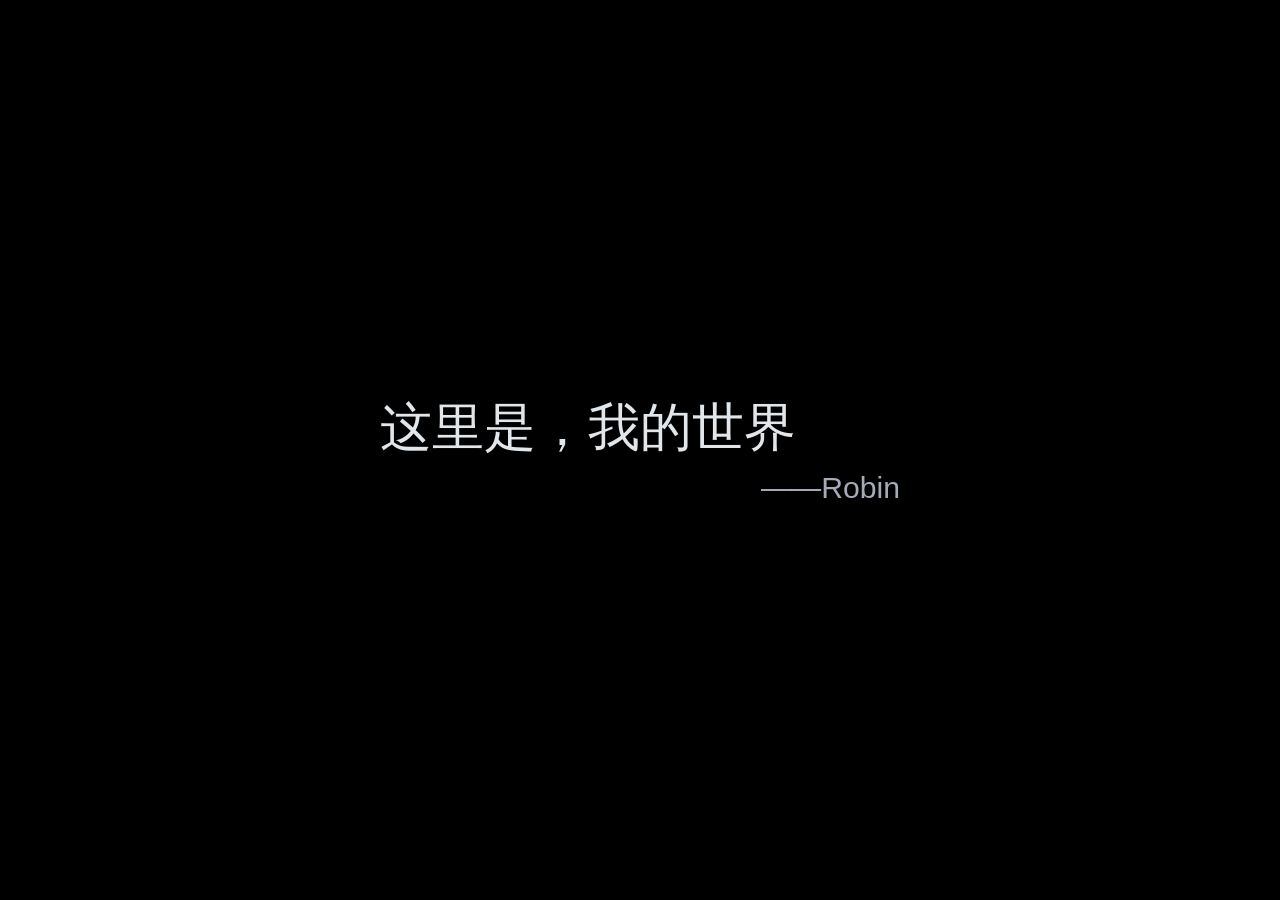
==== index.html @ 48a936e1 "feat: add static fallback for unavailable WebGL" ====
<!doctype html>
<html lang="zh-CN">
  <head>
    <meta charset="utf-8" />
    <meta name="viewport" content="width=device-width, initial-scale=1" />
    <meta name="description" content="Robin 的个人宇宙地图。" />
    <meta name="theme-color" content="#02040b" />
    <title>Robin | 个人宇宙地图</title>
    <link
      rel="icon"
      href="data:image/svg+xml,%3Csvg xmlns='http://www.w3.org/2000/svg' viewBox='0 0 64 64'%3E%3Crect width='64' height='64' rx='32' fill='%2302040b'/%3E%3Ccircle cx='32' cy='32' r='4' fill='%23b9f1ff'/%3E%3C/svg%3E"
    />
    <link rel="stylesheet" href="./styles.css?v=universe-map-3" />
  </head>
  <body>
    <main class="universe-app" id="universe-app" aria-label="Robin 的个人宇宙地图">
      <section class="intro-screen" id="intro-screen" aria-live="polite">
        <div class="intro-message" id="intro-message">
          <p>这里是，我的世界</p>
          <p class="intro-signature">——Robin</p>
        </div>
      </section>

      <canvas id="universe-canvas" class="universe-canvas" aria-hidden="true"></canvas>

      <section class="universe-fallback" id="universe-fallback" hidden aria-live="polite">
        <div class="universe-fallback__ink" aria-hidden="true"></div>
        <div class="universe-fallback__content">
          <p>墨色暂时无法成形</p>
          <span>请刷新页面，再次进入这方宇宙。</span>
        </div>
      </section>

      <section
        class="reading-overlay"
        id="reading-overlay"
        role="dialog"
        aria-modal="true"
        aria-hidden="true"
      >
        <button class="reading-close" id="reading-close" type="button" aria-label="关闭阅读">
          ×
        </button>
        <article class="reading-content" id="reading-content" tabindex="-1"></article>
      </section>
    </main>

    <noscript>
      <section class="noscript-fallback">
        <h1>Robin | 个人宇宙地图</h1>
        <p>这个页面需要启用 JavaScript 才能展示宇宙地图。</p>
      </section>
    </noscript>

    <script type="module" src="./src/app.mjs?v=universe-map-3"></script>
  </body>
</html>
---- styles.css ----
/* ===== Design Tokens ===== */
:root {
  color-scheme: dark;

  /* Color */
  --bg: #050914;
  --bg-deep: #02040b;
  --text: #f3f7ff;
  --muted: rgba(226, 237, 255, 0.68);
  --faint: rgba(226, 237, 255, 0.38);
  --ice: #82dfff;
  --ice-strong: #b9f1ff;
  --gold: #d8b86a;
  --panel: rgba(3, 8, 18, 0.62);
  --panel-border: rgba(165, 222, 234, 0.22);
  --focus-ring: rgba(130, 223, 255, 0.7);

  /* Canvas rendering (RGB tuples for JS canvas API) */
  --ice-rgb: 130, 223, 255;
  --ice-strong-rgb: 185, 241, 255;
  --gold-rgb: 216, 184, 106;
  --star-core-rgb: 235, 250, 255;
  --star-fill-rgb: 221, 238, 255;
  --dust-dim-rgb: 226, 244, 255;
  --path-ambient-rgb: 210, 232, 246;
  --path-start-rgb: 218, 244, 255;
  --label-rgb: 218, 244, 255;
  --star-shadow-rgb: 130, 223, 255;

  /* Typography */
  --body-font: Inter, "Microsoft YaHei UI", "Microsoft YaHei", "PingFang SC",
    "Noto Sans CJK SC", Arial, sans-serif;

  /* Spacing */
  --space-xs: 4px;
  --space-sm: 8px;
  --space-md: 12px;
  --space-lg: 16px;
  --space-xl: 20px;
  --space-2xl: 24px;
  --space-3xl: 32px;

  /* Radius */
  --radius-sm: 4px;
  --radius-md: 8px;
  --radius-lg: 16px;
  --radius-full: 9999px;

  /* Transition */
  --ease-out: cubic-bezier(0.16, 1, 0.3, 1);
  --duration-fast: 180ms;
  --duration-normal: 260ms;
  --duration-slow: 520ms;
}

/* ===== Reset ===== */
* {
  box-sizing: border-box;
}

html,
body {
  width: 100%;
  min-height: 100%;
  margin: 0;
  background: var(--bg-deep);
  color: var(--text);
  font-family: var(--body-font);
  overflow: hidden;
}

button,
a {
  font: inherit;
}

/* ===== Focus Ring (shared) ===== */
:focus-visible {
  outline: 2px solid var(--focus-ring);
  outline-offset: 2px;
}

:focus:not(:focus-visible) {
  outline: none;
}

/* ===== Main Stage ===== */
.star-road-app {
  position: relative;
  width: 100vw;
  height: 100svh;
  overflow: hidden;
  background:
    linear-gradient(
      90deg,
      rgba(2, 4, 11, 0.88) 0%,
      rgba(2, 4, 11, 0.46) 28%,
      rgba(2, 4, 11, 0.02) 58%,
      rgba(2, 4, 11, 0.16) 100%
    ),
    linear-gradient(
      180deg,
      rgba(2, 4, 11, 0.12) 0%,
      rgba(2, 4, 11, 0) 44%,
      rgba(2, 4, 11, 0.34) 100%
    ),
    linear-gradient(145deg, #07111f 0%, #050914 44%, #02040b 100%);
  isolation: isolate;
}

.star-road-app::before,
.star-road-app::after {
  position: absolute;
  inset: 0;
  content: "";
  pointer-events: none;
}

.star-road-app::before {
  opacity: 0.1;
  background-image:
    radial-gradient(
      circle,
      rgba(255, 255, 255, 0.54) 0 1px,
      transparent 1.4px
    ),
    radial-gradient(
      circle,
      rgba(216, 184, 106, 0.44) 0 1px,
      transparent 1.5px
    );
  background-position: 0 0, 42px 68px;
  background-size: 240px 280px, 360px 420px;
}

.star-road-app::after {
  background:
    radial-gradient(
      ellipse at 54% 46%,
      rgba(184, 231, 245, 0.11),
      transparent 34%
    ),
    radial-gradient(
      ellipse at center,
      transparent 0%,
      rgba(0, 0, 0, 0.32) 88%
    );
}

/* ===== Star Canvas ===== */
.star-canvas {
  position: absolute;
  inset: 0;
  width: 100%;
  height: 100%;
  z-index: 1;
  display: block;
  touch-action: none;
  cursor: grab;
}

.star-canvas:active {
  cursor: grabbing;
}

/* ===== Hero Title ===== */
.hero-title {
  position: absolute;
  top: clamp(132px, 24vh, 210px);
  left: clamp(30px, 8vw, 126px);
  z-index: 3;
  max-width: min(430px, calc(100vw - 60px));
  pointer-events: none;
  transition:
    opacity var(--duration-slow) var(--ease-out),
    filter var(--duration-slow) var(--ease-out),
    transform var(--duration-slow) var(--ease-out);
}

.hero-title.is-stardust {
  opacity: 0;
  filter: blur(8px);
  transform: translateY(-10px);
}

.hero-kicker,
.hero-title h1,
.hero-subtitle {
  margin: 0;
  letter-spacing: 0;
}

.hero-kicker {
  margin-bottom: 18px;
  color: rgba(185, 241, 255, 0.66);
  font-size: 13px;
  line-height: 1;
  letter-spacing: 0.22em;
  text-transform: uppercase;
}

.hero-title h1 {
  font-size: clamp(56px, 7.4vw, 104px);
  font-weight: 500;
  line-height: 0.92;
  color: rgba(244, 250, 255, 0.96);
  text-shadow:
    0 0 30px rgba(2, 4, 11, 0.72),
    0 0 42px rgba(130, 223, 255, 0.18);
}

.hero-subtitle {
  margin-top: var(--space-xl);
  color: rgba(226, 237, 255, 0.78);
  font-size: clamp(18px, 2.1vw, 28px);
  font-weight: 300;
  line-height: 1.5;
  text-shadow: 0 0 22px rgba(2, 4, 11, 0.72);
}

/* ===== Compass Button ===== */
.compass-button {
  position: absolute;
  top: var(--space-xl);
  right: var(--space-xl);
  z-index: 6;
  display: grid;
  width: 42px;
  height: 42px;
  padding: 0;
  place-items: center;
  color: var(--ice-strong);
  background: rgba(4, 10, 22, 0.44);
  border: 1px solid rgba(165, 222, 234, 0.22);
  border-radius: 50%;
  box-shadow: 0 0 18px rgba(80, 179, 221, 0.1);
  cursor: pointer;
  backdrop-filter: blur(10px);
  transition:
    transform var(--duration-fast) var(--ease-out),
    box-shadow var(--duration-fast) var(--ease-out),
    border-color var(--duration-fast) var(--ease-out);
}

.compass-button:hover {
  transform: scale(1.08);
  box-shadow: 0 0 24px rgba(80, 179, 221, 0.24);
  border-color: rgba(165, 222, 234, 0.44);
}

.compass-button:active {
  transform: scale(0.94);
}

/* Compass icon parts */
.compass-ring {
  position: absolute;
  width: 25px;
  height: 25px;
  border: 1px solid currentColor;
  border-radius: 50%;
  opacity: 0.82;
}

.compass-ring::before,
.compass-ring::after {
  position: absolute;
  content: "";
  background: currentColor;
}

.compass-ring::before {
  top: 50%;
  left: var(--space-xs);
  width: 15px;
  height: 1px;
}

.compass-ring::after {
  top: var(--space-xs);
  left: 50%;
  width: 1px;
  height: 15px;
}

.compass-core {
  width: 5px;
  height: 5px;
  background: currentColor;
  border-radius: 50%;
  box-shadow: 0 0 14px currentColor;
}

/* ===== Hidden Nav ===== */
.hidden-nav {
  position: absolute;
  top: 72px;
  right: var(--space-xl);
  z-index: 5;
  display: flex;
  gap: var(--space-sm);
  padding: 6px;
  pointer-events: none;
  opacity: 0;
  transform: translateY(-8px);
  transition:
    opacity var(--duration-fast) var(--ease-out),
    transform var(--duration-fast) var(--ease-out);
}

.hidden-nav.is-open {
  pointer-events: auto;
  opacity: 1;
  transform: translateY(0);
}

.hidden-nav a {
  min-width: 54px;
  padding: 9px var(--space-md);
  color: rgba(239, 249, 255, 0.76);
  text-align: center;
  text-decoration: none;
  background: rgba(5, 11, 24, 0.54);
  border: 1px solid rgba(165, 222, 234, 0.14);
  border-radius: var(--radius-md);
  backdrop-filter: blur(12px);
  transition:
    background var(--duration-fast) var(--ease-out),
    border-color var(--duration-fast) var(--ease-out),
    color var(--duration-fast) var(--ease-out);
}

.hidden-nav a:hover {
  background: rgba(5, 11, 24, 0.7);
  border-color: rgba(165, 222, 234, 0.32);
  color: rgba(239, 249, 255, 0.95);
}

.hidden-nav a:active {
  background: rgba(5, 11, 24, 0.9);
}

/* ===== Detail Panel (Desktop) ===== */
.detail-panel {
  position: absolute;
  top: 100px;
  right: var(--space-xl);
  z-index: 4;
  width: min(352px, calc(100vw - 40px));
  padding: 22px 22px var(--space-xl);
  background: var(--panel);
  border: 1px solid var(--panel-border);
  border-radius: var(--radius-md);
  box-shadow:
    0 22px 54px rgba(0, 0, 0, 0.32),
    0 0 24px rgba(89, 199, 255, 0.1);
  opacity: 0;
  transform: translateX(var(--space-lg));
  pointer-events: none;
  backdrop-filter: blur(18px);
  transition:
    opacity var(--duration-normal) var(--ease-out),
    transform var(--duration-normal) var(--ease-out);
}

.detail-panel.is-open {
  opacity: 1;
  transform: translateX(0);
  pointer-events: auto;
}

/* ===== Panel Close Button ===== */
.panel-close {
  position: absolute;
  top: 10px;
  right: 10px;
  width: 28px;
  height: 28px;
  color: var(--muted);
  background: transparent;
  border: 0;
  border-radius: var(--radius-sm);
  cursor: pointer;
  transition:
    color var(--duration-fast) var(--ease-out),
    background var(--duration-fast) var(--ease-out);
}

.panel-close:hover {
  color: var(--ice-strong);
  background: rgba(130, 223, 255, 0.08);
}

.panel-close:active {
  color: var(--ice);
  background: rgba(130, 223, 255, 0.14);
}

/* ===== Panel Content ===== */
.panel-eyebrow {
  margin: 0 0 10px;
  color: rgba(185, 241, 255, 0.72);
  font-size: var(--space-md);
  letter-spacing: 0.14em;
  text-transform: uppercase;
}

.detail-panel h2,
.bottom-sheet h2 {
  margin: 0;
  font-size: 22px;
  line-height: 1.28;
  font-weight: 500;
}

.detail-panel p:last-child,
.bottom-sheet p:last-child {
  margin: 14px 0 0;
  color: rgba(226, 237, 255, 0.72);
  font-size: 14px;
  line-height: 1.75;
}

/* ===== Bottom Sheet (Mobile) ===== */
.bottom-sheet {
  position: absolute;
  right: var(--space-md);
  bottom: var(--space-md);
  left: var(--space-md);
  z-index: 4;
  padding: 18px 18px var(--space-xl);
  background: var(--panel);
  border: 1px solid var(--panel-border);
  border-radius: var(--radius-md);
  box-shadow: 0 18px 56px rgba(0, 0, 0, 0.36);
  backdrop-filter: blur(18px);
  opacity: 0;
  transform: translateY(calc(100% + var(--space-md)));
  pointer-events: none;
  transition:
    opacity var(--duration-normal) var(--ease-out),
    transform var(--duration-normal) var(--ease-out);
}

.bottom-sheet.is-open {
  opacity: 1;
  transform: translateY(0);
  pointer-events: auto;
}

/* ===== Sheet Handle ===== */
.sheet-handle {
  display: block;
  width: 42px;
  height: var(--space-xs);
  margin: 0 auto 18px;
  background: rgba(220, 244, 255, 0.3);
  border: 0;
  border-radius: var(--radius-full);
  cursor: pointer;
  transition:
    background var(--duration-fast) var(--ease-out),
    opacity var(--duration-fast) var(--ease-out);
}

.sheet-handle:hover {
  background: rgba(220, 244, 255, 0.5);
}

/* ===== Interaction Hint ===== */
.interaction-hint {
  position: absolute;
  right: 18px;
  bottom: 18px;
  z-index: 3;
  padding: 7px 10px;
  color: rgba(226, 237, 255, 0.44);
  font-size: var(--space-md);
  letter-spacing: 0.18em;
  background: rgba(5, 11, 24, 0.32);
  border: 1px solid rgba(142, 224, 255, 0.1);
  border-radius: var(--radius-md);
  transition: opacity var(--duration-fast) var(--ease-out);
}

.interaction-hint.is-hidden {
  opacity: 0;
}

/* ===== Noscript Fallback ===== */
.noscript-fallback {
  position: fixed;
  inset: 0;
  display: grid;
  padding: var(--space-3xl);
  place-content: center;
  color: var(--text);
  background: var(--bg);
}

/* ===== Mobile ===== */
@media (max-width: 760px) {
  html,
  body {
    overflow: auto;
  }

  .star-road-app {
    min-height: 100svh;
  }

  .hero-title {
    top: 132px;
    right: var(--space-xl);
    left: var(--space-xl);
    max-width: 92vw;
  }

  .compass-button {
    top: 14px;
    right: 14px;
  }

  .hidden-nav {
    top: 62px;
    right: 14px;
    flex-direction: column;
  }

  .detail-panel {
    display: none;
  }

  .interaction-hint {
    right: 14px;
    left: auto;
    bottom: 14px;
  }
}

/* ===== Reduced Motion ===== */
@media (prefers-reduced-motion: reduce) {
  *,
  *::before,
  *::after {
    scroll-behavior: auto !important;
    transition-duration: 0.001ms !important;
    animation-duration: 0.001ms !important;
    animation-iteration-count: 1 !important;
  }
}

/* ===== Personal Universe Map Skeleton ===== */
.universe-app {
  position: relative;
  width: 100vw;
  height: 100svh;
  overflow: hidden;
  overscroll-behavior: none;
  background: #02040b;
  isolation: isolate;
}

.universe-canvas {
  position: absolute;
  inset: 0;
  z-index: 1;
  display: block;
  width: 100%;
  height: 100%;
  cursor: crosshair;
  overscroll-behavior: none;
  touch-action: none;
}

.universe-app[data-render-mode="fallback"] .universe-canvas,
.universe-app[data-render-mode="fallback"] .intro-screen {
  display: none;
}

.universe-fallback {
  position: absolute;
  inset: 0;
  z-index: 4;
  display: grid;
  place-items: center;
  overflow: hidden;
  color: rgba(227, 240, 241, 0.92);
  background:
    radial-gradient(ellipse at 64% 42%, rgba(30, 93, 108, 0.48), transparent 31%),
    radial-gradient(ellipse at 31% 62%, rgba(9, 34, 49, 0.92), transparent 42%),
    #010407;
}

.universe-fallback__ink {
  position: absolute;
  width: min(82vw, 900px);
  aspect-ratio: 1.8;
  opacity: 0.84;
  filter: blur(1px);
  background:
    radial-gradient(ellipse at 32% 52%, rgba(87, 148, 160, 0.54), transparent 11%),
    radial-gradient(ellipse at 58% 38%, rgba(38, 105, 122, 0.66), transparent 23%),
    radial-gradient(ellipse at 74% 62%, rgba(101, 148, 156, 0.26), transparent 14%);
  transform: rotate(-9deg) scale(1.36);
}

.universe-fallback__content {
  position: relative;
  display: grid;
  gap: 10px;
  max-width: min(360px, calc(100vw - 48px));
  text-align: center;
  text-shadow: 0 4px 24px rgba(0, 0, 0, 0.8);
}

.universe-fallback__content p {
  margin: 0;
  font-size: clamp(23px, 4vw, 38px);
  font-weight: 400;
}

.universe-fallback__content span {
  color: rgba(194, 215, 219, 0.68);
  font-size: 14px;
}

.intro-screen {
  position: fixed;
  inset: 0;
  z-index: 5;
  display: grid;
  place-items: center;
  padding: 32px;
  background: #000;
  opacity: 1;
  pointer-events: auto;
  transition:
    opacity 960ms cubic-bezier(0.16, 1, 0.3, 1),
    filter 960ms cubic-bezier(0.16, 1, 0.3, 1);
}

.intro-screen::after {
  position: absolute;
  left: 50%;
  top: 50%;
  width: 5px;
  height: 5px;
  border-radius: 50%;
  content: "";
  background: rgba(244, 252, 255, 0);
  box-shadow:
    0 0 0 rgba(185, 241, 255, 0),
    0 0 0 rgba(130, 223, 255, 0);
  transform: translate(-50%, -50%) scale(0.2);
  transition:
    background 520ms cubic-bezier(0.16, 1, 0.3, 1),
    box-shadow 720ms cubic-bezier(0.16, 1, 0.3, 1),
    transform 720ms cubic-bezier(0.16, 1, 0.3, 1);
}

.intro-message {
  width: min(520px, calc(100vw - 48px));
  color: rgba(244, 250, 255, 0.92);
  font-size: clamp(24px, 4.8vw, 52px);
  font-weight: 300;
  line-height: 1.45;
  letter-spacing: 0;
  opacity: 0;
  filter: blur(8px);
  transform: scale(1.04);
  transition:
    opacity 760ms cubic-bezier(0.16, 1, 0.3, 1),
    filter 760ms cubic-bezier(0.16, 1, 0.3, 1),
    transform 920ms cubic-bezier(0.16, 1, 0.3, 1);
}

.intro-message p {
  margin: 0;
}

.intro-signature {
  margin-top: 14px;
  color: rgba(226, 237, 255, 0.72);
  font-size: 0.58em;
  text-align: right;
}

.intro-screen[data-phase="message"] .intro-message {
  opacity: 1;
  filter: blur(0);
  transform: scale(1);
}

.intro-screen[data-phase="collapse"] .intro-message {
  opacity: 0.18;
  filter: blur(12px);
  transform: scale(0.02);
}

.intro-screen[data-phase="collapse"]::after,
.intro-screen[data-phase="reveal"]::after {
  background: rgba(244, 252, 255, 1);
  box-shadow:
    0 0 28px rgba(185, 241, 255, 0.88),
    0 0 92px rgba(130, 223, 255, 0.68);
  transform: translate(-50%, -50%) scale(1);
}

.intro-screen[data-phase="reveal"],
.intro-screen[data-phase="done"] {
  opacity: 0;
  filter: blur(10px);
  pointer-events: none;
}

.reading-overlay {
  position: fixed;
  inset: 0;
  z-index: 6;
  display: grid;
  place-items: center;
  padding: clamp(18px, 4vw, 48px);
  background:
    radial-gradient(circle at 50% 42%, rgba(12, 42, 62, 0.34), rgba(2, 4, 11, 0.84) 58%),
    rgba(0, 0, 0, 0.42);
  opacity: 0;
  pointer-events: none;
  backdrop-filter: blur(8px);
  transition: opacity 260ms cubic-bezier(0.16, 1, 0.3, 1);
}

.reading-overlay.is-open {
  opacity: 1;
  pointer-events: auto;
}

.reading-content {
  width: min(760px, 100%);
  max-height: min(78svh, 780px);
  overflow: auto;
  padding: clamp(26px, 5vw, 56px);
  color: rgba(244, 250, 255, 0.94);
  background:
    linear-gradient(180deg, rgba(8, 20, 32, 0.64), rgba(2, 4, 11, 0.7)),
    rgba(2, 4, 11, 0.58);
  border: 1px solid rgba(185, 241, 255, 0.14);
  border-radius: 8px;
  box-shadow: 0 24px 80px rgba(0, 0, 0, 0.46);
}

.reading-header h1 {
  margin: 0;
  color: rgba(244, 250, 255, 0.96);
  font-size: clamp(30px, 5vw, 54px);
  font-weight: 500;
  line-height: 1.1;
}

.reading-date {
  margin: 0 0 12px;
  color: rgba(185, 241, 255, 0.58);
  font-size: 13px;
}

.reading-summary {
  margin: 18px 0 0;
  color: rgba(226, 237, 255, 0.72);
  font-size: 17px;
  line-height: 1.8;
}

.reading-body {
  margin-top: 34px;
  color: rgba(226, 237, 255, 0.82);
  font-size: 16px;
  line-height: 1.9;
}

.reading-body h2,
.reading-body h3 {
  margin: 32px 0 12px;
  color: rgba(244, 250, 255, 0.94);
  font-weight: 500;
}

.reading-body p {
  margin: 0 0 18px;
}

.reading-close {
  position: fixed;
  top: 18px;
  right: 18px;
  z-index: 7;
  display: grid;
  place-items: center;
  width: 42px;
  height: 42px;
  color: rgba(226, 237, 255, 0.72);
  background: rgba(2, 4, 11, 0.42);
  border: 1px solid rgba(185, 241, 255, 0.16);
  border-radius: 50%;
  cursor: pointer;
}

.reading-close:hover {
  color: rgba(244, 250, 255, 0.96);
  border-color: rgba(185, 241, 255, 0.34);
}

.noscript-fallback {
  position: fixed;
  inset: 0;
  display: grid;
  place-content: center;
  padding: 32px;
  color: #f3f7ff;
  background: #02040b;
  text-align: center;
}

@media (max-width: 760px) {
  html,
  body {
    overflow: hidden;
  }

  .intro-message {
    width: min(340px, calc(100vw - 42px));
  }

  .reading-overlay {
    align-items: end;
    padding: 18px;
  }

  .reading-content {
    max-height: 76svh;
    padding: 26px 22px;
  }

  .reading-close {
    top: 14px;
    right: 14px;
    width: 40px;
    height: 40px;
  }
}
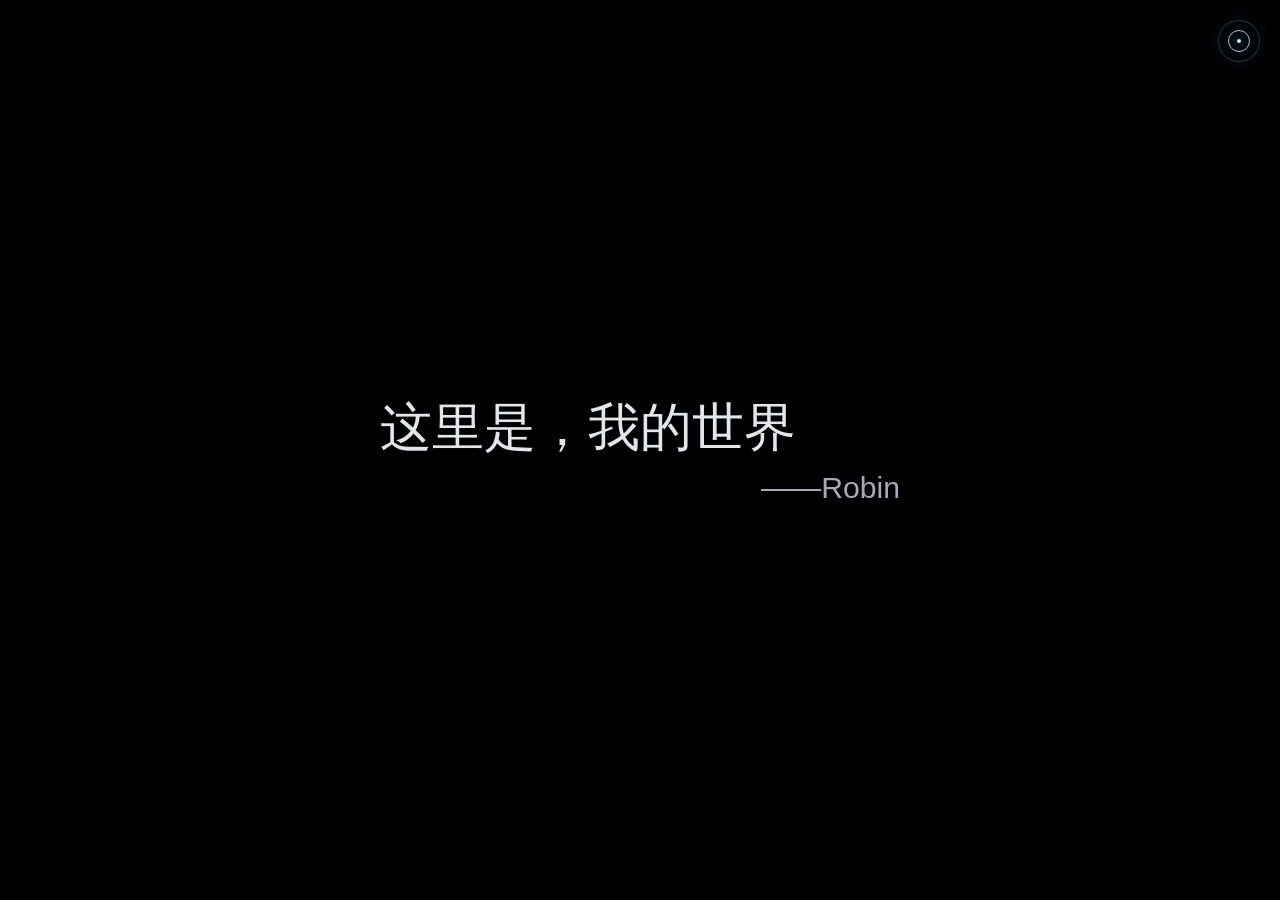
==== commit 4d85ef6c: "cleanup: remove dead legacy code and fix current-record parsing 删除旧版 2D 场景与双内容管线（universe-scene/univ" ====
--- a/index.html
+++ b/index.html
@@ -10,7 +10,7 @@
       rel="icon"
       href="data:image/svg+xml,%3Csvg xmlns='http://www.w3.org/2000/svg' viewBox='0 0 64 64'%3E%3Crect width='64' height='64' rx='32' fill='%2302040b'/%3E%3Ccircle cx='32' cy='32' r='4' fill='%23b9f1ff'/%3E%3C/svg%3E"
     />
-    <link rel="stylesheet" href="./styles.css?v=universe-map-3" />
+    <link rel="stylesheet" href="./styles.css?v=ink-universe-1" />
   </head>
   <body>
     <main class="universe-app" id="universe-app" aria-label="Robin 的个人宇宙地图">
@@ -22,6 +22,29 @@
       </section>
 
       <canvas id="universe-canvas" class="universe-canvas" aria-hidden="true"></canvas>
+
+      <section class="hero-hud" id="hero-hud" aria-hidden="true">
+        <p class="hero-kicker">星辰 · 进化之路</p>
+        <h1 class="hero-name">Robin</h1>
+        <p class="hero-subtitle">
+          这里是，我的世界。
+          <span class="hero-signature">—— 一个进化者的深空星图</span>
+        </p>
+      </section>
+
+      <nav class="star-compass" id="star-compass" aria-label="星图导航">
+        <button class="compass-toggle" id="compass-toggle" type="button" aria-label="打开星图导航">
+          <span class="compass-icon">
+            <span class="compass-ring-nav"></span>
+            <span class="compass-core-nav"></span>
+          </span>
+        </button>
+        <ul class="compass-menu" id="compass-menu" role="list">
+          <li><button class="compass-anchor" data-nav="origin" type="button">星路入口</button></li>
+          <li><button class="compass-anchor" data-nav="current" type="button">当前</button></li>
+          <li><button class="compass-anchor" data-nav="past" type="button">远处节点</button></li>
+        </ul>
+      </nav>
 
       <section class="universe-fallback" id="universe-fallback" hidden aria-live="polite">
         <div class="universe-fallback__ink" aria-hidden="true"></div>
--- a/styles.css
+++ b/styles.css
@@ -85,67 +85,6 @@
 }
 
 /* ===== Main Stage ===== */
-.star-road-app {
-  position: relative;
-  width: 100vw;
-  height: 100svh;
-  overflow: hidden;
-  background:
-    linear-gradient(
-      90deg,
-      rgba(2, 4, 11, 0.88) 0%,
-      rgba(2, 4, 11, 0.46) 28%,
-      rgba(2, 4, 11, 0.02) 58%,
-      rgba(2, 4, 11, 0.16) 100%
-    ),
-    linear-gradient(
-      180deg,
-      rgba(2, 4, 11, 0.12) 0%,
-      rgba(2, 4, 11, 0) 44%,
-      rgba(2, 4, 11, 0.34) 100%
-    ),
-    linear-gradient(145deg, #07111f 0%, #050914 44%, #02040b 100%);
-  isolation: isolate;
-}
-
-.star-road-app::before,
-.star-road-app::after {
-  position: absolute;
-  inset: 0;
-  content: "";
-  pointer-events: none;
-}
-
-.star-road-app::before {
-  opacity: 0.1;
-  background-image:
-    radial-gradient(
-      circle,
-      rgba(255, 255, 255, 0.54) 0 1px,
-      transparent 1.4px
-    ),
-    radial-gradient(
-      circle,
-      rgba(216, 184, 106, 0.44) 0 1px,
-      transparent 1.5px
-    );
-  background-position: 0 0, 42px 68px;
-  background-size: 240px 280px, 360px 420px;
-}
-
-.star-road-app::after {
-  background:
-    radial-gradient(
-      ellipse at 54% 46%,
-      rgba(184, 231, 245, 0.11),
-      transparent 34%
-    ),
-    radial-gradient(
-      ellipse at center,
-      transparent 0%,
-      rgba(0, 0, 0, 0.32) 88%
-    );
-}
 
 /* ===== Star Canvas ===== */
 .star-canvas {
@@ -505,10 +444,6 @@
     overflow: auto;
   }
 
-  .star-road-app {
-    min-height: 100svh;
-  }
-
   .hero-title {
     top: 132px;
     right: var(--space-xl);
@@ -571,6 +506,170 @@
   cursor: crosshair;
   overscroll-behavior: none;
   touch-action: none;
+}
+
+/* ===== Hero HUD (left dark-field overlay) ===== */
+.hero-hud {
+  position: absolute;
+  top: clamp(132px, 24vh, 210px);
+  left: clamp(30px, 8vw, 126px);
+  z-index: 3;
+  max-width: min(400px, calc(100vw - 60px));
+  pointer-events: none;
+  user-select: none;
+  transition:
+    opacity 820ms cubic-bezier(0.16, 1, 0.3, 1),
+    transform 820ms cubic-bezier(0.16, 1, 0.3, 1);
+}
+
+.hero-hud.is-exploring {
+  opacity: 0.32;
+  transform: translateY(-6px);
+}
+
+.hero-hud .hero-kicker {
+  margin: 0 0 10px;
+  color: rgba(185, 241, 255, 0.58);
+  font-size: 13px;
+  font-weight: 400;
+  line-height: 1;
+  letter-spacing: 0.22em;
+  text-transform: uppercase;
+}
+
+.hero-hud .hero-name {
+  margin: 0;
+  font-size: clamp(56px, 7.4vw, 98px);
+  font-weight: 500;
+  line-height: 0.94;
+  color: rgba(244, 250, 255, 0.94);
+  text-shadow:
+    0 0 30px rgba(2, 4, 11, 0.72),
+    0 0 42px rgba(130, 223, 255, 0.14);
+}
+
+.hero-hud .hero-subtitle {
+  margin: 18px 0 0;
+  color: rgba(226, 237, 255, 0.66);
+  font-size: clamp(17px, 2vw, 26px);
+  font-weight: 300;
+  line-height: 1.55;
+}
+
+.hero-hud .hero-signature {
+  display: block;
+  margin-top: 6px;
+  color: rgba(226, 237, 255, 0.42);
+  font-size: 0.68em;
+}
+
+/* ===== Star Compass Navigation ===== */
+.star-compass {
+  position: absolute;
+  top: var(--space-xl);
+  right: var(--space-xl);
+  z-index: 5;
+  display: flex;
+  flex-direction: column;
+  align-items: flex-end;
+  gap: 8px;
+}
+
+.compass-toggle {
+  width: 42px;
+  height: 42px;
+  display: grid;
+  place-items: center;
+  padding: 0;
+  color: var(--ice-strong);
+  background: rgba(4, 10, 22, 0.44);
+  border: 1px solid rgba(165, 222, 234, 0.22);
+  border-radius: 50%;
+  box-shadow: 0 0 18px rgba(80, 179, 221, 0.1);
+  cursor: pointer;
+  backdrop-filter: blur(10px);
+  transition:
+    transform var(--duration-fast) var(--ease-out),
+    box-shadow var(--duration-fast) var(--ease-out),
+    border-color var(--duration-fast) var(--ease-out);
+}
+
+.compass-toggle:hover {
+  transform: scale(1.08);
+  box-shadow: 0 0 24px rgba(80, 179, 221, 0.24);
+  border-color: rgba(165, 222, 234, 0.44);
+}
+
+.compass-toggle:active {
+  transform: scale(0.94);
+}
+
+.compass-icon {
+  position: relative;
+  display: grid;
+  place-items: center;
+}
+
+.compass-ring-nav {
+  position: absolute;
+  width: 22px;
+  height: 22px;
+  border: 1px solid currentColor;
+  border-radius: 50%;
+  opacity: 0.82;
+}
+
+.compass-core-nav {
+  width: 4px;
+  height: 4px;
+  background: currentColor;
+  border-radius: 50%;
+  box-shadow: 0 0 12px currentColor;
+}
+
+.compass-menu {
+  display: none;
+  flex-direction: column;
+  gap: 2px;
+  margin: 0;
+  padding: 6px;
+  list-style: none;
+  background: rgba(5, 11, 24, 0.62);
+  border: 1px solid rgba(165, 222, 234, 0.14);
+  border-radius: var(--radius-md);
+  backdrop-filter: blur(12px);
+  box-shadow: 0 12px 32px rgba(0, 0, 0, 0.4);
+}
+
+.star-compass.is-open .compass-menu {
+  display: flex;
+}
+
+.compass-anchor {
+  display: block;
+  width: 100%;
+  min-width: 120px;
+  padding: 8px 14px;
+  color: rgba(226, 237, 255, 0.68);
+  font-size: 13px;
+  text-align: left;
+  background: transparent;
+  border: none;
+  border-radius: 4px;
+  cursor: pointer;
+  transition:
+    background var(--duration-fast) var(--ease-out),
+    color var(--duration-fast) var(--ease-out);
+}
+
+.compass-anchor:hover {
+  color: rgba(244, 250, 255, 0.94);
+  background: rgba(130, 223, 255, 0.08);
+}
+
+.compass-anchor:focus-visible {
+  outline: 2px solid var(--focus-ring);
+  outline-offset: -2px;
 }
 
 .universe-app[data-render-mode="fallback"] .universe-canvas,
@@ -590,6 +689,10 @@
     radial-gradient(ellipse at 64% 42%, rgba(30, 93, 108, 0.48), transparent 31%),
     radial-gradient(ellipse at 31% 62%, rgba(9, 34, 49, 0.92), transparent 42%),
     #010407;
+}
+
+.universe-fallback[hidden] {
+  display: none;
 }
 
 .universe-fallback__ink {
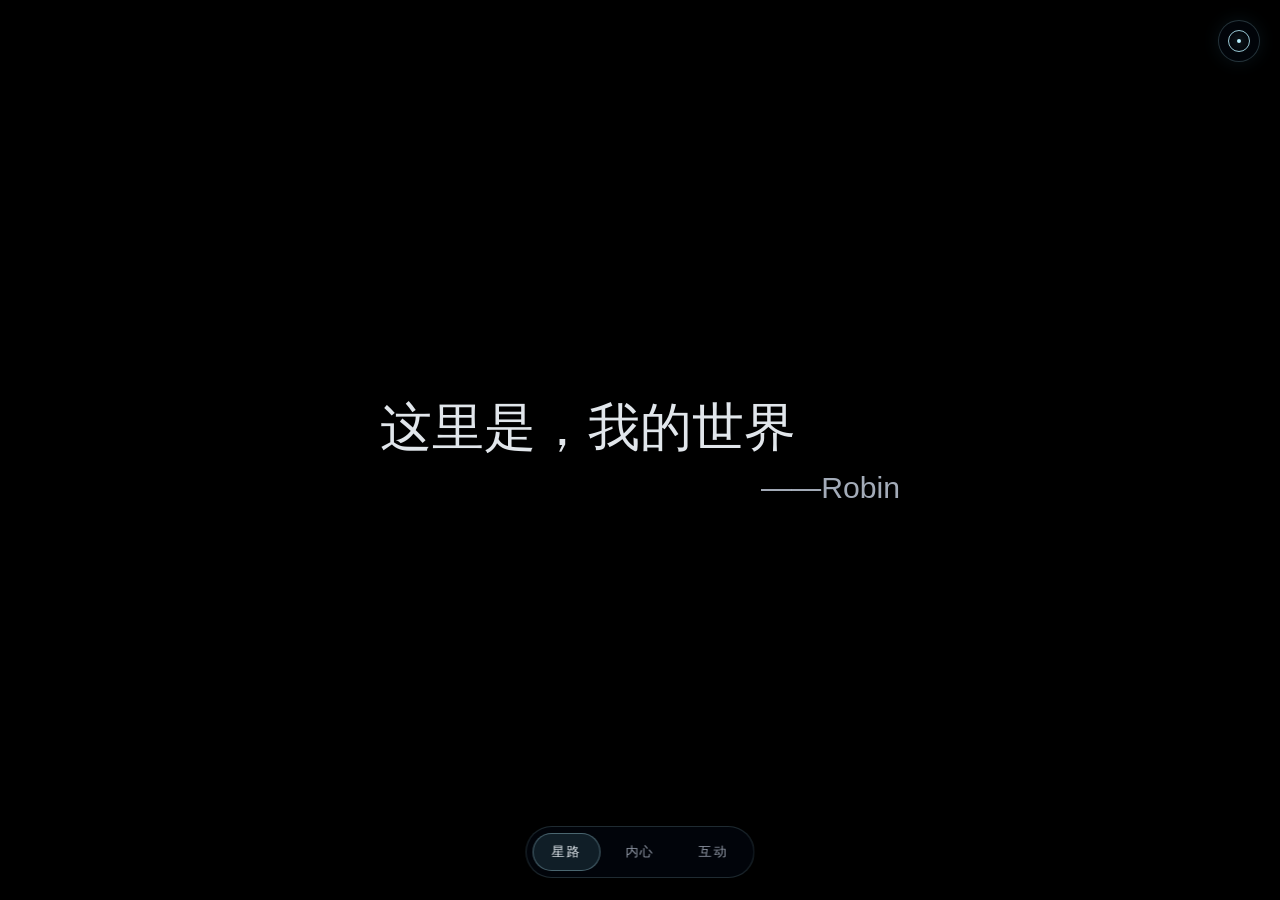
==== commit c0a1ae36: "feat: three-realm interaction system (road/inner/interactive) - Add realm navigation pills (road, in" ====
--- a/index.html
+++ b/index.html
@@ -46,6 +46,16 @@
         </ul>
       </nav>
 
+      <nav class="realm-nav" id="realm-nav" aria-label="境界切换">
+        <button class="realm-pill is-active" data-realm="road" type="button">星路</button>
+        <button class="realm-pill" data-realm="inner" type="button">内心</button>
+        <button class="realm-pill" data-realm="interactive" type="button">互动</button>
+      </nav>
+
+      <p class="interaction-hint" id="interaction-hint" aria-hidden="true">
+        触控板环视 · 捏合飞行 · 点击星标阅读
+      </p>
+
       <section class="universe-fallback" id="universe-fallback" hidden aria-live="polite">
         <div class="universe-fallback__ink" aria-hidden="true"></div>
         <div class="universe-fallback__content">
@@ -66,6 +76,34 @@
         </button>
         <article class="reading-content" id="reading-content" tabindex="-1"></article>
       </section>
+
+      <section class="realm-layer realm-inner" id="realm-inner" aria-hidden="true" hidden>
+        <div class="realm-inner__veil" aria-hidden="true"></div>
+        <div class="realm-inner__core">
+          <p class="realm-inner__kicker">内心世界 · INNER</p>
+          <h2 class="realm-inner__title">心核</h2>
+          <p class="realm-inner__lead">向下潜入，这里收着未说出口的星思。</p>
+          <div class="inner-thoughts" id="inner-thoughts"></div>
+        </div>
+      </section>
+
+      <section class="realm-layer realm-interactive" id="realm-interactive" aria-hidden="true" hidden>
+        <div class="realm-interactive__veil" aria-hidden="true"></div>
+        <div class="realm-interactive__panel">
+          <p class="realm-interactive__kicker">互动空间 · 访客星屑</p>
+          <h2 class="realm-interactive__title">留下一颗星屑</h2>
+          <p class="realm-interactive__lead">路过的人，都能在宇宙里留一点光。</p>
+          <p class="stardust-meta">已有 <span class="stardust-total">0</span> 颗星屑在宇宙里</p>
+          <form class="stardust-form" id="stardust-form">
+            <textarea class="stardust-input" id="stardust-input" maxlength="140" rows="2" placeholder="写一句想留下的话…"></textarea>
+            <div class="stardust-row">
+              <span class="stardust-count" id="stardust-count">0 / 140</span>
+              <button class="stardust-send" id="stardust-send" type="submit">点亮</button>
+            </div>
+          </form>
+          <div class="stardust-cloud" id="stardust-cloud" aria-live="polite"></div>
+        </div>
+      </section>
     </main>
 
     <noscript>
--- a/styles.css
+++ b/styles.css
@@ -950,3 +950,320 @@
     height: 40px;
   }
 }
+
+/* ===== Realm Navigation (three realms) ===== */
+.realm-nav {
+  position: absolute;
+  left: 50%;
+  bottom: 22px;
+  z-index: 7;
+  display: flex;
+  gap: 6px;
+  padding: 6px;
+  transform: translateX(-50%);
+  background: rgba(4, 10, 22, 0.46);
+  border: 1px solid rgba(165, 222, 234, 0.18);
+  border-radius: 999px;
+  backdrop-filter: blur(12px);
+}
+
+.realm-pill {
+  min-width: 64px;
+  padding: 9px 18px;
+  color: rgba(226, 237, 255, 0.66);
+  font-size: 13px;
+  letter-spacing: 0.14em;
+  background: transparent;
+  border: 1px solid transparent;
+  border-radius: 999px;
+  cursor: pointer;
+  transition:
+    color var(--duration-fast) var(--ease-out),
+    background var(--duration-fast) var(--ease-out),
+    border-color var(--duration-fast) var(--ease-out);
+}
+
+.realm-pill:hover {
+  color: var(--text);
+  background: rgba(130, 223, 255, 0.08);
+}
+
+.realm-pill.is-active {
+  color: rgba(244, 250, 255, 0.96);
+  background: rgba(130, 223, 255, 0.12);
+  border-color: rgba(185, 241, 255, 0.34);
+}
+
+.realm-pill:focus-visible {
+  outline: 2px solid var(--focus-ring);
+  outline-offset: 2px;
+}
+
+/* Realm layers overlay the dimmed star scene */
+.realm-layer {
+  position: absolute;
+  inset: 0;
+  z-index: 4;
+  display: grid;
+  opacity: 0;
+  pointer-events: none;
+  transition: opacity var(--duration-normal) var(--ease-out);
+}
+
+.realm-layer[hidden] {
+  display: none;
+}
+
+.realm-layer:not([hidden]) {
+  opacity: 1;
+  pointer-events: auto;
+}
+
+/* Dim the 3D scene when focused on another realm */
+.universe-app[data-realm="inner"] .universe-canvas,
+.universe-app[data-realm="interactive"] .universe-canvas {
+  opacity: 0.22;
+  filter: blur(3px);
+  transition:
+    opacity var(--duration-normal) var(--ease-out),
+    filter var(--duration-normal) var(--ease-out);
+}
+
+.universe-app[data-realm="inner"] .hero-hud,
+.universe-app[data-realm="interactive"] .hero-hud,
+.universe-app[data-realm="inner"] .star-compass,
+.universe-app[data-realm="interactive"] .star-compass,
+.universe-app[data-realm="inner"] .interaction-hint,
+.universe-app[data-realm="interactive"] .interaction-hint {
+  opacity: 0;
+  pointer-events: none;
+}
+
+/* Inner world */
+.realm-inner__veil,
+.realm-interactive__veil {
+  position: absolute;
+  inset: 0;
+  background: radial-gradient(ellipse at 50% 42%, rgba(12, 30, 44, 0.42), rgba(2, 4, 11, 0.82) 60%);
+}
+
+.realm-inner__core {
+  position: relative;
+  align-self: center;
+  justify-self: center;
+  width: min(560px, calc(100vw - 48px));
+  max-height: 76svh;
+  overflow: auto;
+  padding: 24px;
+  text-align: center;
+}
+
+.realm-inner__kicker {
+  margin: 0;
+  color: rgba(216, 184, 106, 0.7);
+  font-size: 12px;
+  letter-spacing: 0.22em;
+  text-transform: uppercase;
+}
+
+.realm-inner__title {
+  margin: 10px 0 8px;
+  font-size: clamp(30px, 5vw, 46px);
+  font-weight: 500;
+  color: rgba(244, 250, 255, 0.95);
+}
+
+.realm-inner__lead {
+  margin: 0 0 22px;
+  color: rgba(226, 237, 255, 0.6);
+  font-size: 15px;
+  line-height: 1.7;
+}
+
+.inner-thoughts {
+  display: grid;
+  gap: 12px;
+  text-align: left;
+}
+
+.inner-thought {
+  padding: 16px 18px;
+  background: var(--panel);
+  border: 1px solid var(--panel-border);
+  border-radius: var(--radius-md);
+  cursor: pointer;
+  backdrop-filter: blur(14px);
+  transition:
+    border-color var(--duration-fast) var(--ease-out),
+    transform var(--duration-fast) var(--ease-out);
+}
+
+.inner-thought:hover {
+  border-color: rgba(216, 184, 106, 0.4);
+  transform: translateY(-1px);
+}
+
+.inner-thought__date {
+  margin: 0 0 6px;
+  color: rgba(216, 184, 106, 0.6);
+  font-size: 12px;
+  letter-spacing: 0.08em;
+}
+
+.inner-thought__title {
+  margin: 0 0 6px;
+  font-size: 18px;
+  font-weight: 500;
+  color: rgba(244, 250, 255, 0.94);
+}
+
+.inner-thought__summary {
+  margin: 0;
+  color: rgba(226, 237, 255, 0.68);
+  font-size: 14px;
+  line-height: 1.7;
+}
+
+.inner-thought__body {
+  margin: 12px 0 0;
+  color: rgba(226, 237, 255, 0.8);
+  font-size: 14px;
+  line-height: 1.85;
+  white-space: pre-wrap;
+}
+
+.realm-empty {
+  color: rgba(226, 237, 255, 0.5);
+  text-align: center;
+}
+
+/* Interactive space */
+.realm-interactive__panel {
+  position: relative;
+  align-self: center;
+  justify-self: center;
+  width: min(560px, calc(100vw - 48px));
+  max-height: 80svh;
+  overflow: auto;
+  padding: 26px;
+  background: var(--panel);
+  border: 1px solid var(--panel-border);
+  border-radius: var(--radius-md);
+  box-shadow: 0 22px 54px rgba(0, 0, 0, 0.34);
+  backdrop-filter: blur(16px);
+}
+
+.realm-interactive__kicker {
+  margin: 0;
+  color: rgba(185, 241, 255, 0.66);
+  font-size: 12px;
+  letter-spacing: 0.22em;
+  text-transform: uppercase;
+}
+
+.realm-interactive__title {
+  margin: 10px 0 8px;
+  font-size: clamp(26px, 4.4vw, 40px);
+  font-weight: 500;
+  color: rgba(244, 250, 255, 0.95);
+}
+
+.realm-interactive__lead {
+  margin: 0 0 8px;
+  color: rgba(226, 237, 255, 0.6);
+  font-size: 15px;
+  line-height: 1.7;
+}
+
+.stardust-meta {
+  margin: 0 0 16px;
+  color: rgba(185, 241, 255, 0.5);
+  font-size: 13px;
+}
+
+.stardust-form {
+  display: grid;
+  gap: 10px;
+}
+
+.stardust-input {
+  width: 100%;
+  padding: 12px 14px;
+  color: var(--text);
+  font: inherit;
+  font-size: 14px;
+  line-height: 1.6;
+  background: rgba(2, 4, 11, 0.5);
+  border: 1px solid var(--panel-border);
+  border-radius: var(--radius-md);
+  resize: vertical;
+}
+
+.stardust-input:focus-visible {
+  outline: 2px solid var(--focus-ring);
+  outline-offset: 1px;
+}
+
+.stardust-row {
+  display: flex;
+  align-items: center;
+  justify-content: space-between;
+}
+
+.stardust-count {
+  color: rgba(226, 237, 255, 0.42);
+  font-size: 12px;
+  letter-spacing: 0.06em;
+}
+
+.stardust-send {
+  min-height: 38px;
+  padding: 0 20px;
+  color: var(--text);
+  font-size: 14px;
+  background: rgba(130, 223, 255, 0.12);
+  border: 1px solid rgba(185, 241, 255, 0.34);
+  border-radius: var(--radius-md);
+  cursor: pointer;
+  transition:
+    background var(--duration-fast) var(--ease-out),
+    transform var(--duration-fast) var(--ease-out);
+}
+
+.stardust-send:hover {
+  background: rgba(130, 223, 255, 0.2);
+}
+
+.stardust-send:active {
+  transform: scale(0.98);
+}
+
+.stardust-cloud {
+  display: flex;
+  flex-wrap: wrap;
+  gap: 8px;
+  margin-top: 18px;
+}
+
+.stardust-chip {
+  padding: 8px 12px;
+  color: rgba(226, 237, 255, 0.82);
+  font-size: 13px;
+  line-height: 1.5;
+  background: rgba(130, 223, 255, 0.06);
+  border: 1px solid rgba(130, 223, 255, 0.16);
+  border-radius: 999px;
+  max-width: 100%;
+}
+
+@media (max-width: 760px) {
+  .realm-nav {
+    bottom: 14px;
+  }
+
+  .realm-pill {
+    min-width: 54px;
+    padding: 8px 14px;
+    font-size: 12px;
+  }
+}
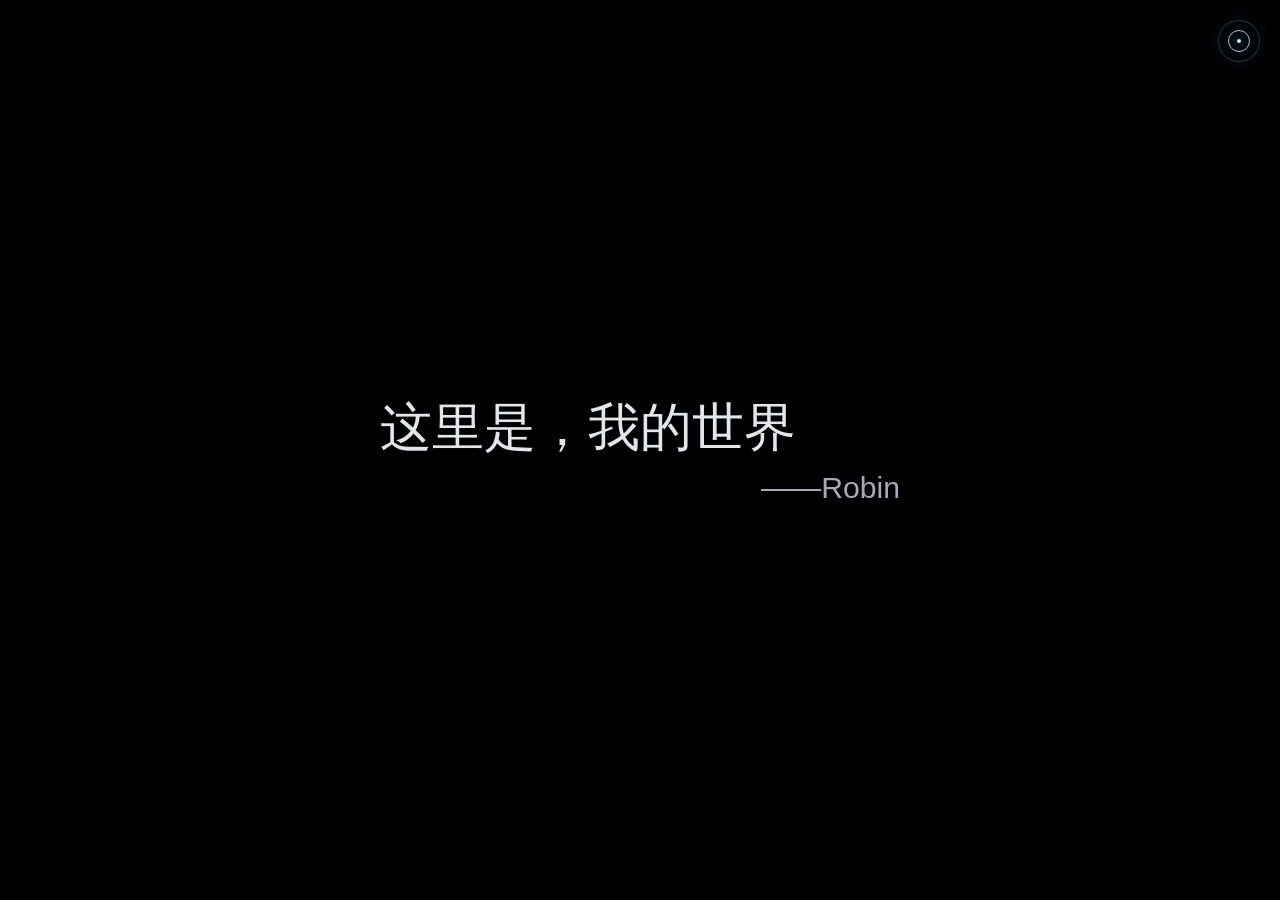
==== commit f99ac612: "cleanup-backup: 清理前备份（宇宙/迷雾改版进行中的工作区状态）" ====
--- a/index.html
+++ b/index.html
@@ -46,12 +46,6 @@
         </ul>
       </nav>
 
-      <nav class="realm-nav" id="realm-nav" aria-label="境界切换">
-        <button class="realm-pill is-active" data-realm="road" type="button">星路</button>
-        <button class="realm-pill" data-realm="inner" type="button">内心</button>
-        <button class="realm-pill" data-realm="interactive" type="button">互动</button>
-      </nav>
-
       <p class="interaction-hint" id="interaction-hint" aria-hidden="true">
         触控板环视 · 捏合飞行 · 点击星标阅读
       </p>
@@ -77,33 +71,11 @@
         <article class="reading-content" id="reading-content" tabindex="-1"></article>
       </section>
 
-      <section class="realm-layer realm-inner" id="realm-inner" aria-hidden="true" hidden>
-        <div class="realm-inner__veil" aria-hidden="true"></div>
-        <div class="realm-inner__core">
-          <p class="realm-inner__kicker">内心世界 · INNER</p>
-          <h2 class="realm-inner__title">心核</h2>
-          <p class="realm-inner__lead">向下潜入，这里收着未说出口的星思。</p>
-          <div class="inner-thoughts" id="inner-thoughts"></div>
-        </div>
-      </section>
+      <div class="interact-prompt" id="interact-prompt" role="button" tabindex="0" aria-hidden="true" hidden>
+        <span class="interact-prompt__key">F</span>
+        <span class="interact-prompt__label" id="interact-prompt-label">阅读</span>
+      </div>
 
-      <section class="realm-layer realm-interactive" id="realm-interactive" aria-hidden="true" hidden>
-        <div class="realm-interactive__veil" aria-hidden="true"></div>
-        <div class="realm-interactive__panel">
-          <p class="realm-interactive__kicker">互动空间 · 访客星屑</p>
-          <h2 class="realm-interactive__title">留下一颗星屑</h2>
-          <p class="realm-interactive__lead">路过的人，都能在宇宙里留一点光。</p>
-          <p class="stardust-meta">已有 <span class="stardust-total">0</span> 颗星屑在宇宙里</p>
-          <form class="stardust-form" id="stardust-form">
-            <textarea class="stardust-input" id="stardust-input" maxlength="140" rows="2" placeholder="写一句想留下的话…"></textarea>
-            <div class="stardust-row">
-              <span class="stardust-count" id="stardust-count">0 / 140</span>
-              <button class="stardust-send" id="stardust-send" type="submit">点亮</button>
-            </div>
-          </form>
-          <div class="stardust-cloud" id="stardust-cloud" aria-live="polite"></div>
-        </div>
-      </section>
     </main>
 
     <noscript>
--- a/styles.css
+++ b/styles.css
@@ -951,319 +951,51 @@
   }
 }
 
-/* ===== Realm Navigation (three realms) ===== */
-.realm-nav {
-  position: absolute;
-  left: 50%;
-  bottom: 22px;
-  z-index: 7;
-  display: flex;
-  gap: 6px;
-  padding: 6px;
-  transform: translateX(-50%);
-  background: rgba(4, 10, 22, 0.46);
-  border: 1px solid rgba(165, 222, 234, 0.18);
+/* ===== Proximity interaction prompt (Genshin-like) ===== */
+.interact-prompt {
+  position: fixed;
+  left: 0;
+  top: 0;
+  z-index: 6;
+  display: inline-flex;
+  align-items: center;
+  gap: 10px;
+  max-width: min(72vw, 360px);
+  padding: 9px 16px 9px 10px;
+  color: rgba(244, 250, 255, 0.95);
+  font-size: 13px;
+  background: rgba(4, 10, 22, 0.62);
+  border: 1px solid rgba(185, 241, 255, 0.34);
   border-radius: 999px;
+  box-shadow: 0 14px 34px rgba(0, 0, 0, 0.34);
   backdrop-filter: blur(12px);
-}
-
-.realm-pill {
-  min-width: 64px;
-  padding: 9px 18px;
-  color: rgba(226, 237, 255, 0.66);
-  font-size: 13px;
-  letter-spacing: 0.14em;
-  background: transparent;
-  border: 1px solid transparent;
-  border-radius: 999px;
   cursor: pointer;
-  transition:
-    color var(--duration-fast) var(--ease-out),
-    background var(--duration-fast) var(--ease-out),
-    border-color var(--duration-fast) var(--ease-out);
-}
-
-.realm-pill:hover {
-  color: var(--text);
-  background: rgba(130, 223, 255, 0.08);
-}
-
-.realm-pill.is-active {
-  color: rgba(244, 250, 255, 0.96);
-  background: rgba(130, 223, 255, 0.12);
-  border-color: rgba(185, 241, 255, 0.34);
-}
-
-.realm-pill:focus-visible {
-  outline: 2px solid var(--focus-ring);
-  outline-offset: 2px;
-}
-
-/* Realm layers overlay the dimmed star scene */
-.realm-layer {
-  position: absolute;
-  inset: 0;
-  z-index: 4;
-  display: grid;
-  opacity: 0;
-  pointer-events: none;
-  transition: opacity var(--duration-normal) var(--ease-out);
-}
-
-.realm-layer[hidden] {
+  pointer-events: auto;
+  transform: translate(-50%, -100%);
+  will-change: transform;
+}
+
+.interact-prompt[hidden] {
   display: none;
 }
 
-.realm-layer:not([hidden]) {
-  opacity: 1;
-  pointer-events: auto;
-}
-
-/* Dim the 3D scene when focused on another realm */
-.universe-app[data-realm="inner"] .universe-canvas,
-.universe-app[data-realm="interactive"] .universe-canvas {
-  opacity: 0.22;
-  filter: blur(3px);
-  transition:
-    opacity var(--duration-normal) var(--ease-out),
-    filter var(--duration-normal) var(--ease-out);
-}
-
-.universe-app[data-realm="inner"] .hero-hud,
-.universe-app[data-realm="interactive"] .hero-hud,
-.universe-app[data-realm="inner"] .star-compass,
-.universe-app[data-realm="interactive"] .star-compass,
-.universe-app[data-realm="inner"] .interaction-hint,
-.universe-app[data-realm="interactive"] .interaction-hint {
-  opacity: 0;
-  pointer-events: none;
-}
-
-/* Inner world */
-.realm-inner__veil,
-.realm-interactive__veil {
-  position: absolute;
-  inset: 0;
-  background: radial-gradient(ellipse at 50% 42%, rgba(12, 30, 44, 0.42), rgba(2, 4, 11, 0.82) 60%);
-}
-
-.realm-inner__core {
-  position: relative;
-  align-self: center;
-  justify-self: center;
-  width: min(560px, calc(100vw - 48px));
-  max-height: 76svh;
-  overflow: auto;
-  padding: 24px;
-  text-align: center;
-}
-
-.realm-inner__kicker {
-  margin: 0;
-  color: rgba(216, 184, 106, 0.7);
-  font-size: 12px;
-  letter-spacing: 0.22em;
-  text-transform: uppercase;
-}
-
-.realm-inner__title {
-  margin: 10px 0 8px;
-  font-size: clamp(30px, 5vw, 46px);
-  font-weight: 500;
-  color: rgba(244, 250, 255, 0.95);
-}
-
-.realm-inner__lead {
-  margin: 0 0 22px;
-  color: rgba(226, 237, 255, 0.6);
-  font-size: 15px;
-  line-height: 1.7;
-}
-
-.inner-thoughts {
-  display: grid;
-  gap: 12px;
-  text-align: left;
-}
-
-.inner-thought {
-  padding: 16px 18px;
-  background: var(--panel);
-  border: 1px solid var(--panel-border);
-  border-radius: var(--radius-md);
-  cursor: pointer;
-  backdrop-filter: blur(14px);
-  transition:
-    border-color var(--duration-fast) var(--ease-out),
-    transform var(--duration-fast) var(--ease-out);
-}
-
-.inner-thought:hover {
-  border-color: rgba(216, 184, 106, 0.4);
-  transform: translateY(-1px);
-}
-
-.inner-thought__date {
-  margin: 0 0 6px;
-  color: rgba(216, 184, 106, 0.6);
-  font-size: 12px;
-  letter-spacing: 0.08em;
-}
-
-.inner-thought__title {
-  margin: 0 0 6px;
-  font-size: 18px;
-  font-weight: 500;
-  color: rgba(244, 250, 255, 0.94);
-}
-
-.inner-thought__summary {
-  margin: 0;
-  color: rgba(226, 237, 255, 0.68);
-  font-size: 14px;
-  line-height: 1.7;
-}
-
-.inner-thought__body {
-  margin: 12px 0 0;
-  color: rgba(226, 237, 255, 0.8);
-  font-size: 14px;
-  line-height: 1.85;
-  white-space: pre-wrap;
-}
-
-.realm-empty {
-  color: rgba(226, 237, 255, 0.5);
-  text-align: center;
-}
-
-/* Interactive space */
-.realm-interactive__panel {
-  position: relative;
-  align-self: center;
-  justify-self: center;
-  width: min(560px, calc(100vw - 48px));
-  max-height: 80svh;
-  overflow: auto;
-  padding: 26px;
-  background: var(--panel);
-  border: 1px solid var(--panel-border);
-  border-radius: var(--radius-md);
-  box-shadow: 0 22px 54px rgba(0, 0, 0, 0.34);
-  backdrop-filter: blur(16px);
-}
-
-.realm-interactive__kicker {
-  margin: 0;
-  color: rgba(185, 241, 255, 0.66);
-  font-size: 12px;
-  letter-spacing: 0.22em;
-  text-transform: uppercase;
-}
-
-.realm-interactive__title {
-  margin: 10px 0 8px;
-  font-size: clamp(26px, 4.4vw, 40px);
-  font-weight: 500;
-  color: rgba(244, 250, 255, 0.95);
-}
-
-.realm-interactive__lead {
-  margin: 0 0 8px;
-  color: rgba(226, 237, 255, 0.6);
-  font-size: 15px;
-  line-height: 1.7;
-}
-
-.stardust-meta {
-  margin: 0 0 16px;
-  color: rgba(185, 241, 255, 0.5);
-  font-size: 13px;
-}
-
-.stardust-form {
-  display: grid;
-  gap: 10px;
-}
-
-.stardust-input {
-  width: 100%;
-  padding: 12px 14px;
-  color: var(--text);
-  font: inherit;
-  font-size: 14px;
-  line-height: 1.6;
-  background: rgba(2, 4, 11, 0.5);
-  border: 1px solid var(--panel-border);
-  border-radius: var(--radius-md);
-  resize: vertical;
-}
-
-.stardust-input:focus-visible {
-  outline: 2px solid var(--focus-ring);
-  outline-offset: 1px;
-}
-
-.stardust-row {
-  display: flex;
+.interact-prompt__key {
+  display: inline-flex;
   align-items: center;
-  justify-content: space-between;
-}
-
-.stardust-count {
-  color: rgba(226, 237, 255, 0.42);
+  justify-content: center;
+  min-width: 22px;
+  height: 22px;
+  padding: 0 6px;
+  color: var(--accent-strong);
   font-size: 12px;
   letter-spacing: 0.06em;
-}
-
-.stardust-send {
-  min-height: 38px;
-  padding: 0 20px;
-  color: var(--text);
-  font-size: 14px;
-  background: rgba(130, 223, 255, 0.12);
-  border: 1px solid rgba(185, 241, 255, 0.34);
-  border-radius: var(--radius-md);
-  cursor: pointer;
-  transition:
-    background var(--duration-fast) var(--ease-out),
-    transform var(--duration-fast) var(--ease-out);
-}
-
-.stardust-send:hover {
-  background: rgba(130, 223, 255, 0.2);
-}
-
-.stardust-send:active {
-  transform: scale(0.98);
-}
-
-.stardust-cloud {
-  display: flex;
-  flex-wrap: wrap;
-  gap: 8px;
-  margin-top: 18px;
-}
-
-.stardust-chip {
-  padding: 8px 12px;
-  color: rgba(226, 237, 255, 0.82);
-  font-size: 13px;
-  line-height: 1.5;
-  background: rgba(130, 223, 255, 0.06);
-  border: 1px solid rgba(130, 223, 255, 0.16);
-  border-radius: 999px;
-  max-width: 100%;
-}
-
-@media (max-width: 760px) {
-  .realm-nav {
-    bottom: 14px;
-  }
-
-  .realm-pill {
-    min-width: 54px;
-    padding: 8px 14px;
-    font-size: 12px;
-  }
-}
+  border: 1px solid rgba(185, 241, 255, 0.5);
+  border-radius: 6px;
+}
+
+.interact-prompt__label {
+  overflow: hidden;
+  white-space: nowrap;
+  text-overflow: ellipsis;
+}
+
